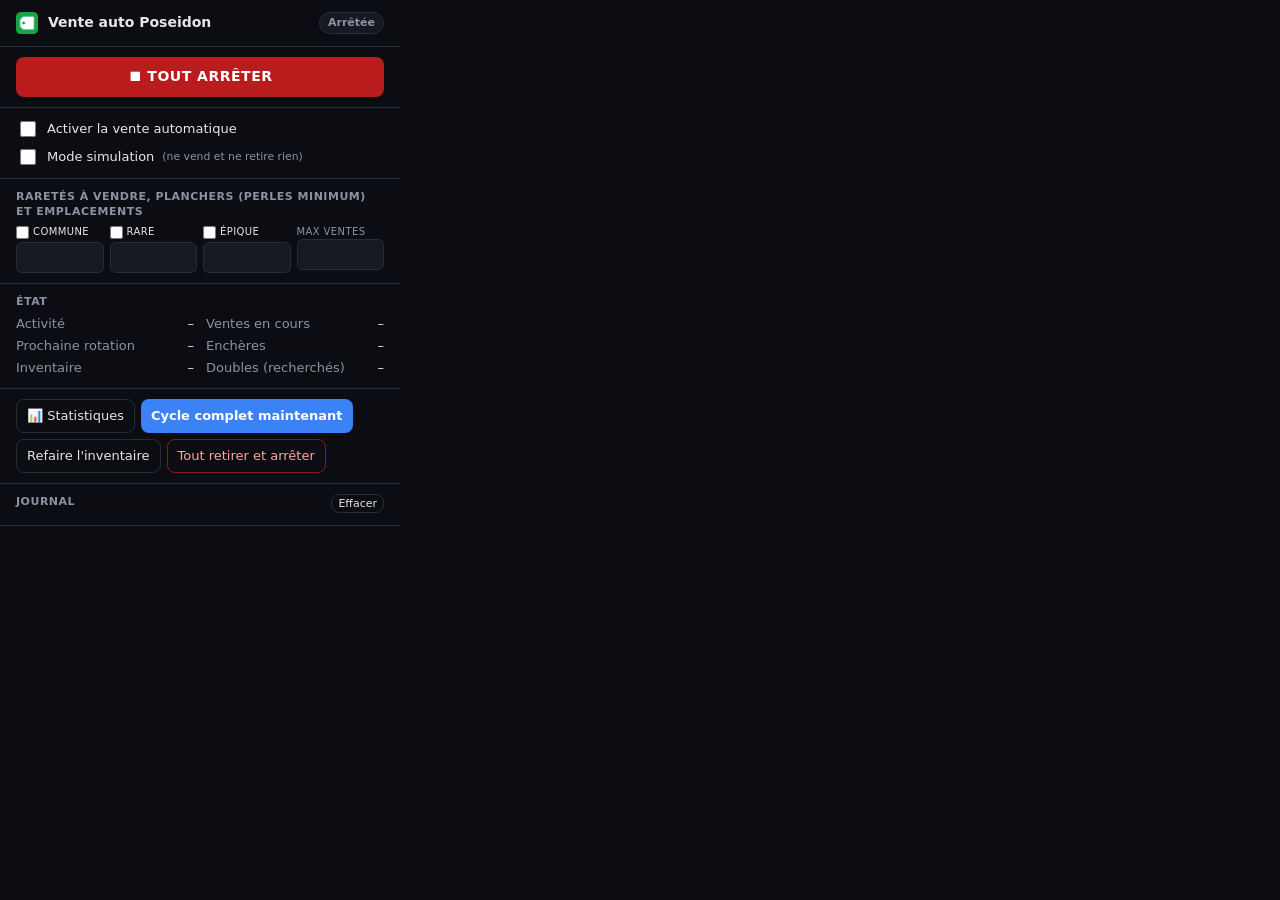
==== poseidon-vente/popup.html @ 22a36b75 "vente" ====
<!doctype html>
<html lang="fr">
<head>
<meta charset="utf-8">
<style>
  :root { --bg:#0b0d12; --panel:#151922; --line:#262c38; --txt:#e5e7eb; --mut:#8b93a3; --acc:#3b82f6; --bad:#ef4444; --ok:#22c55e; --sim:#eab308; }
  * { box-sizing:border-box; }
  body { margin:0; width:400px; background:var(--bg); color:var(--txt); font:13px/1.4 system-ui, "Segoe UI", sans-serif; }
  header { padding:12px 16px; border-bottom:1px solid var(--line); display:flex; align-items:center; gap:10px; }
  header img { width:22px; height:22px; }
  header h1 { font-size:14px; margin:0; font-weight:650; flex:1; }
  .pill { font-size:11px; font-weight:700; padding:2px 8px; border-radius:999px; background:var(--panel); border:1px solid var(--line); }
  .pill.sim { color:var(--sim); border-color:#713f12; }
  .pill.real { color:var(--ok); border-color:#14532d; }
  .pill.off { color:var(--mut); }
  section { padding:10px 16px; border-bottom:1px solid var(--line); }
  h2 { font-size:11px; color:var(--mut); text-transform:uppercase; letter-spacing:.5px; margin:0 0 6px; font-weight:600; }
  .toggles { display:flex; flex-direction:column; gap:6px; }
  .tg { display:flex; align-items:center; gap:8px; cursor:pointer; }
  .tg input { width:16px; height:16px; accent-color:var(--acc); }
  .tg small { color:var(--mut); }
  .grid { display:grid; grid-template-columns:repeat(4,1fr); gap:6px; }
  .grid label { display:block; color:var(--mut); font-size:10px; text-transform:uppercase; letter-spacing:.4px; }
  .grid label.rk { display:flex; align-items:center; gap:4px; cursor:pointer; margin-bottom:3px; color:var(--txt); }
  .grid label.rk input { width:13px; height:13px; margin:0; accent-color:var(--acc); }
  input[type=number]:disabled { opacity:.4; }
  input[type=number] { width:100%; background:var(--panel); border:1px solid var(--line); color:var(--txt); border-radius:6px; padding:5px 6px; font:inherit; }
  .stats { display:grid; grid-template-columns:1fr 1fr; gap:4px 12px; }
  .stats div { display:flex; justify-content:space-between; gap:6px; }
  .stats span:first-child { color:var(--mut); }
  .err { color:var(--bad); margin-top:6px; }
  .idle { color:var(--sim); margin-top:6px; }
  .btns { display:flex; gap:6px; flex-wrap:wrap; }
  button { background:var(--acc); color:white; border:0; border-radius:8px; padding:7px 10px; font:inherit; font-weight:600; cursor:pointer; }
  button.ghost { background:transparent; border:1px solid var(--line); color:var(--txt); font-weight:500; }
  button.danger { background:transparent; border:1px solid #7f1d1d; color:#fca5a5; font-weight:500; }
  button.stop { width:100%; background:#b91c1c; font-size:14px; padding:10px; letter-spacing:.5px; }
  button.stop:disabled { background:var(--panel); color:var(--mut); cursor:default; }
  button:hover { filter:brightness(1.15); }
  table { width:100%; border-collapse:collapse; font-size:12px; }
  td { padding:3px 4px; border-bottom:1px solid var(--line); white-space:nowrap; }
  td.n { white-space:normal; }
  td.r { text-align:right; font-variant-numeric:tabular-nums; }
  .scroll { max-height:190px; overflow:auto; }
  .log div { padding:3px 0; border-bottom:1px solid var(--line); font-size:12px; }
  .log time { color:var(--mut); margin-right:6px; font-variant-numeric:tabular-nums; }
  .k-sold { color:var(--ok); } .k-error { color:var(--bad); } .k-sim { color:var(--sim); } .k-skip { color:var(--mut); }
  .R-N { color:#cbd5e1; } .R-R { color:#60a5fa; } .R-SR { color:#c084fc; }
  .muted { color:var(--mut); }
</style>
</head>
<body>
<header>
  <img src="icons/icon48.png" alt="">
  <h1>Vente auto Poseidon <small id="ver" style="color:var(--mut);font-weight:400"></small></h1>
  <span id="modePill" class="pill off">Arrêtée</span>
</header>

<section>
  <button id="stopAll" class="stop">⏹ TOUT ARRÊTER</button>
</section>

<section class="toggles">
  <label class="tg"><input type="checkbox" id="enabled"> Activer la vente automatique</label>
  <label class="tg"><input type="checkbox" id="dryRun"> Mode simulation <small>(ne vend et ne retire rien)</small></label>
</section>

<section>
  <h2>Raretés à vendre, planchers (Perles minimum) et emplacements</h2>
  <div class="grid">
    <div><label class="rk"><input type="checkbox" id="rN"> Commune</label><input type="number" id="fN" min="1"></div>
    <div><label class="rk"><input type="checkbox" id="rR"> Rare</label><input type="number" id="fR" min="1"></div>
    <div><label class="rk"><input type="checkbox" id="rSR"> Épique</label><input type="number" id="fSR" min="1"></div>
    <div><label>Max ventes</label><input type="number" id="maxSlots" min="1" max="50"></div>
  </div>
</section>

<section>
  <h2>État</h2>
  <div class="stats">
    <div><span>Activité</span><span id="phase">–</span></div>
    <div><span>Ventes en cours</span><span id="open">–</span></div>
    <div><span>Prochaine rotation</span><span id="nextRot">–</span></div>
    <div><span>Enchères</span><span id="auc">–</span></div>
    <div><span>Inventaire</span><span id="scan">–</span></div>
    <div><span>Doubles (recherchés)</span><span id="cards">–</span></div>
  </div>
  <div id="idle" class="idle" hidden></div>
  <div id="err" class="err" hidden></div>
</section>

<section class="btns">
  <button id="stats" class="ghost">📊 Statistiques</button>
  <button id="rotate">Cycle complet maintenant</button>
  <button id="rescan" class="ghost">Refaire l'inventaire</button>
  <button id="withdraw" class="danger">Tout retirer et arrêter</button>
</section>

<section id="planBox" hidden>
  <h2 id="planTitle">Dernière simulation</h2>
  <div class="scroll"><table id="plan"></table></div>
</section>

<section>
  <h2>Journal <button id="clearLog" class="ghost" style="float:right;padding:1px 6px;font-size:11px">Effacer</button></h2>
  <div id="log" class="log scroll"></div>
</section>

<script src="popup.js"></script>
</body>
</html>
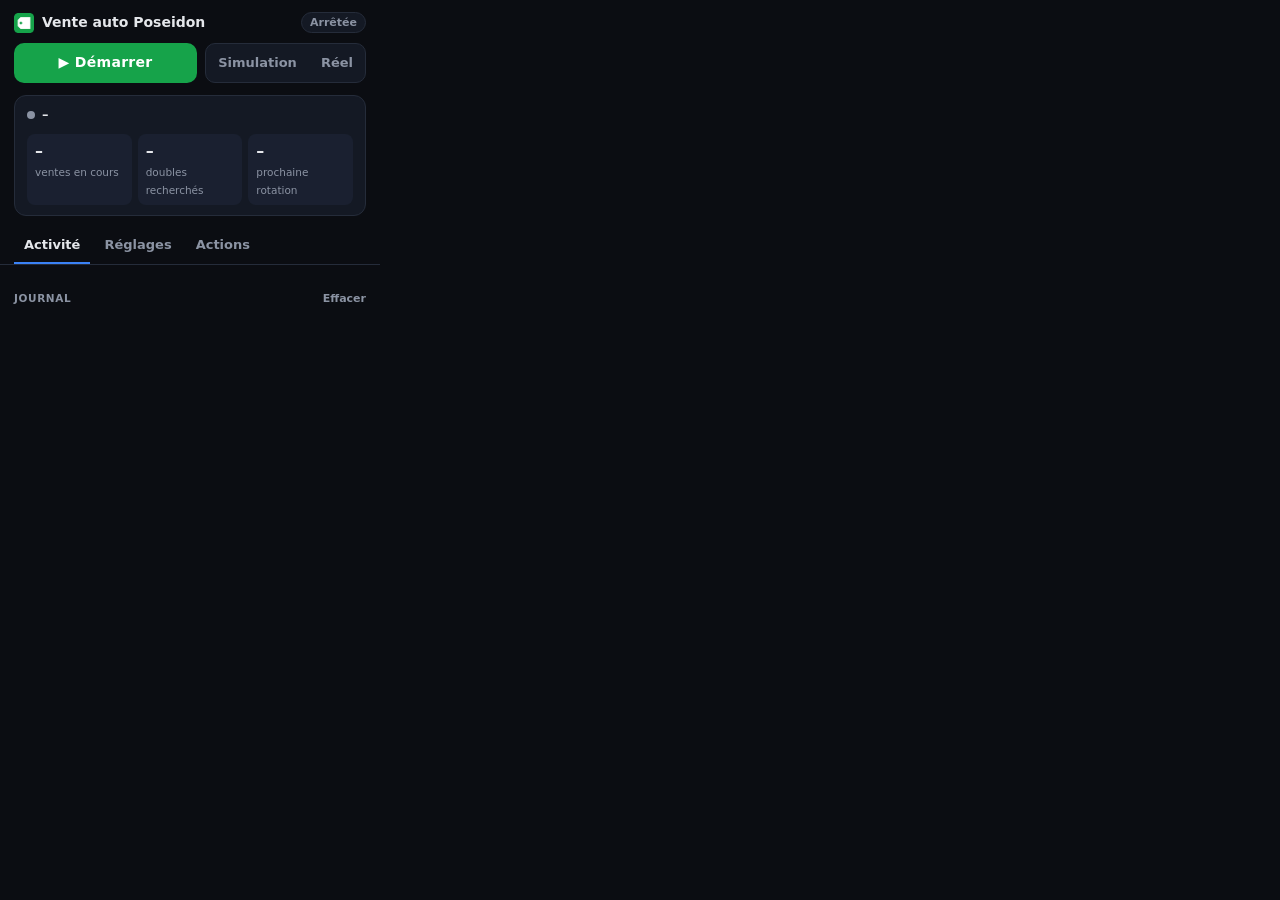
==== commit d0e028ff: "vente" ====
--- a/poseidon-vente/popup.html
+++ b/poseidon-vente/popup.html
@@ -3,107 +3,179 @@
 <head>
 <meta charset="utf-8">
 <style>
-  :root { --bg:#0b0d12; --panel:#151922; --line:#262c38; --txt:#e5e7eb; --mut:#8b93a3; --acc:#3b82f6; --bad:#ef4444; --ok:#22c55e; --sim:#eab308; }
+  :root { --bg:#0b0d12; --panel:#141924; --panel2:#1a2030; --line:#252c3a; --txt:#e5e7eb; --mut:#8b93a3; --acc:#3b82f6; --bad:#ef4444; --ok:#22c55e; --sim:#eab308; }
   * { box-sizing:border-box; }
-  body { margin:0; width:400px; background:var(--bg); color:var(--txt); font:13px/1.4 system-ui, "Segoe UI", sans-serif; }
-  header { padding:12px 16px; border-bottom:1px solid var(--line); display:flex; align-items:center; gap:10px; }
-  header img { width:22px; height:22px; }
-  header h1 { font-size:14px; margin:0; font-weight:650; flex:1; }
-  .pill { font-size:11px; font-weight:700; padding:2px 8px; border-radius:999px; background:var(--panel); border:1px solid var(--line); }
-  .pill.sim { color:var(--sim); border-color:#713f12; }
-  .pill.real { color:var(--ok); border-color:#14532d; }
-  .pill.off { color:var(--mut); }
-  section { padding:10px 16px; border-bottom:1px solid var(--line); }
-  h2 { font-size:11px; color:var(--mut); text-transform:uppercase; letter-spacing:.5px; margin:0 0 6px; font-weight:600; }
-  .toggles { display:flex; flex-direction:column; gap:6px; }
-  .tg { display:flex; align-items:center; gap:8px; cursor:pointer; }
-  .tg input { width:16px; height:16px; accent-color:var(--acc); }
-  .tg small { color:var(--mut); }
-  .grid { display:grid; grid-template-columns:repeat(4,1fr); gap:6px; }
-  .grid label { display:block; color:var(--mut); font-size:10px; text-transform:uppercase; letter-spacing:.4px; }
-  .grid label.rk { display:flex; align-items:center; gap:4px; cursor:pointer; margin-bottom:3px; color:var(--txt); }
-  .grid label.rk input { width:13px; height:13px; margin:0; accent-color:var(--acc); }
-  input[type=number]:disabled { opacity:.4; }
-  input[type=number] { width:100%; background:var(--panel); border:1px solid var(--line); color:var(--txt); border-radius:6px; padding:5px 6px; font:inherit; }
-  .stats { display:grid; grid-template-columns:1fr 1fr; gap:4px 12px; }
-  .stats div { display:flex; justify-content:space-between; gap:6px; }
-  .stats span:first-child { color:var(--mut); }
-  .err { color:var(--bad); margin-top:6px; }
-  .idle { color:var(--sim); margin-top:6px; }
-  .btns { display:flex; gap:6px; flex-wrap:wrap; }
-  button { background:var(--acc); color:white; border:0; border-radius:8px; padding:7px 10px; font:inherit; font-weight:600; cursor:pointer; }
-  button.ghost { background:transparent; border:1px solid var(--line); color:var(--txt); font-weight:500; }
-  button.danger { background:transparent; border:1px solid #7f1d1d; color:#fca5a5; font-weight:500; }
-  button.stop { width:100%; background:#b91c1c; font-size:14px; padding:10px; letter-spacing:.5px; }
-  button.stop:disabled { background:var(--panel); color:var(--mut); cursor:default; }
-  button:hover { filter:brightness(1.15); }
+  body { margin:0; width:380px; background:var(--bg); color:var(--txt); font:13px/1.4 system-ui, "Segoe UI", sans-serif; }
+  button, select, input { font:inherit; }
+  .muted { color:var(--mut); }
+
+  /* en-tête */
+  header { display:flex; align-items:center; gap:8px; padding:12px 14px 10px; }
+  header img { width:20px; height:20px; }
+  header h1 { margin:0; font-size:14px; font-weight:700; flex:1; }
+  header small { color:var(--mut); font-weight:400; margin-left:4px; }
+  .pill { font-size:11px; font-weight:700; padding:2px 8px; border-radius:999px; border:1px solid var(--line); background:var(--panel); }
+  .pill.off { color:var(--mut); } .pill.sim { color:var(--sim); border-color:#713f12; } .pill.real { color:var(--ok); border-color:#14532d; }
+
+  /* commande principale */
+  .control { padding:0 14px 12px; display:grid; grid-template-columns:1fr auto; gap:8px; }
+  .main { border:0; border-radius:10px; padding:10px; font-weight:750; font-size:14px; color:#fff; cursor:pointer; letter-spacing:.3px; }
+  .main.start { background:#16a34a; } .main.stop { background:#b91c1c; }
+  .main:hover { filter:brightness(1.1); }
+  .seg { display:inline-flex; border:1px solid var(--line); border-radius:10px; overflow:hidden; background:var(--panel); }
+  .seg button { border:0; background:transparent; color:var(--mut); padding:0 12px; cursor:pointer; font-weight:550; }
+  .seg button.on.sim { background:#3a2e0b; color:var(--sim); } .seg button.on.real { background:#0f3320; color:var(--ok); }
+
+  /* état en direct */
+  .live { margin:0 14px 12px; background:var(--panel); border:1px solid var(--line); border-radius:12px; padding:10px 12px; }
+  .phase { display:flex; align-items:center; gap:7px; font-weight:600; }
+  .dot { width:8px; height:8px; border-radius:50%; background:var(--mut); flex:none; }
+  .dot.run { background:var(--ok); box-shadow:0 0 0 3px rgba(34,197,94,.18); }
+  .dot.err { background:var(--bad); }
+  .bar { height:4px; background:var(--panel2); border-radius:4px; margin-top:8px; overflow:hidden; }
+  .bar i { display:block; height:100%; background:var(--acc); width:0; transition:width .4s; }
+  .bar-lab { font-size:11px; color:var(--mut); margin-top:3px; }
+  .kpis { display:grid; grid-template-columns:repeat(3,1fr); gap:6px; margin-top:10px; }
+  .kpi { background:var(--panel2); border-radius:8px; padding:6px 8px; }
+  .kpi b { display:block; font-size:16px; font-variant-numeric:tabular-nums; }
+  .kpi span { font-size:10.5px; color:var(--mut); }
+  .msg { margin-top:8px; font-size:12px; border-radius:8px; padding:6px 8px; }
+  .msg.err { background:rgba(239,68,68,.12); color:#fca5a5; }
+  .msg.idle { background:rgba(234,179,8,.10); color:#fde68a; }
+
+  /* onglets */
+  .tabs { display:flex; border-bottom:1px solid var(--line); padding:0 14px; gap:4px; }
+  .tabs button { background:none; border:0; color:var(--mut); padding:8px 10px; cursor:pointer; border-bottom:2px solid transparent; font-weight:550; }
+  .tabs button.on { color:var(--txt); border-bottom-color:var(--acc); }
+  .pane { padding:12px 14px 14px; }
+  .pane[hidden] { display:none; }
+  h3 { margin:0 0 6px; font-size:10.5px; text-transform:uppercase; letter-spacing:.6px; color:var(--mut); font-weight:650; display:flex; align-items:center; }
+  h3 .sp { flex:1; }
+  .block + .block { margin-top:14px; }
+
+  /* activité */
+  .scroll { max-height:170px; overflow:auto; }
   table { width:100%; border-collapse:collapse; font-size:12px; }
   td { padding:3px 4px; border-bottom:1px solid var(--line); white-space:nowrap; }
-  td.n { white-space:normal; }
-  td.r { text-align:right; font-variant-numeric:tabular-nums; }
-  .scroll { max-height:190px; overflow:auto; }
-  .log div { padding:3px 0; border-bottom:1px solid var(--line); font-size:12px; }
+  td.n { white-space:normal; } td.r { text-align:right; font-variant-numeric:tabular-nums; }
+  .log div { padding:4px 0; border-bottom:1px solid var(--line); font-size:12px; }
   .log time { color:var(--mut); margin-right:6px; font-variant-numeric:tabular-nums; }
-  .k-sold { color:var(--ok); } .k-error { color:var(--bad); } .k-sim { color:var(--sim); } .k-skip { color:var(--mut); }
+  .k-sold { color:var(--ok); } .k-error { color:#fca5a5; } .k-sim { color:var(--sim); } .k-skip { color:var(--mut); }
   .R-N { color:#cbd5e1; } .R-R { color:#60a5fa; } .R-SR { color:#c084fc; }
-  .muted { color:var(--mut); }
+  .link { background:none; border:0; color:var(--mut); cursor:pointer; font-size:11px; padding:0; }
+  .link:hover { color:var(--txt); }
+
+  /* réglages */
+  .rar { display:grid; grid-template-columns:auto 1fr auto; align-items:center; gap:6px 10px; }
+  .rar label { display:flex; align-items:center; gap:7px; cursor:pointer; }
+  .rar input[type=checkbox] { width:15px; height:15px; margin:0; accent-color:var(--acc); }
+  .rar .hint { font-size:11px; color:var(--mut); }
+  .num { display:flex; align-items:center; gap:4px; }
+  .num input { width:62px; text-align:right; }
+  input[type=number], select { background:var(--panel); border:1px solid var(--line); color:var(--txt); border-radius:7px; padding:5px 7px; }
+  input:disabled { opacity:.4; }
+  .row { display:flex; align-items:center; justify-content:space-between; gap:10px; }
+  .row + .row { margin-top:8px; }
+  select { width:100%; }
+  .est { font-size:11px; color:var(--mut); margin-top:6px; }
+
+  /* actions */
+  .acts { display:grid; gap:8px; }
+  .act { display:flex; align-items:center; gap:10px; width:100%; text-align:left; background:var(--panel); border:1px solid var(--line); color:var(--txt); border-radius:10px; padding:9px 11px; cursor:pointer; }
+  .act:hover { background:var(--panel2); }
+  .act .ic { font-size:16px; width:20px; text-align:center; }
+  .act b { display:block; font-weight:600; }
+  .act span { font-size:11.5px; color:var(--mut); }
+  .act.danger { border-color:#5b1a1a; }
+  .act.danger b { color:#fca5a5; }
+  .act.armed { background:#3b1111; }
 </style>
 </head>
 <body>
 <header>
   <img src="icons/icon48.png" alt="">
-  <h1>Vente auto Poseidon <small id="ver" style="color:var(--mut);font-weight:400"></small></h1>
+  <h1>Vente auto Poseidon<small id="ver"></small></h1>
   <span id="modePill" class="pill off">Arrêtée</span>
 </header>
 
-<section>
-  <button id="stopAll" class="stop">⏹ TOUT ARRÊTER</button>
-</section>
+<div class="control">
+  <button id="mainBtn" class="main start">▶ Démarrer</button>
+  <div class="seg" role="radiogroup" aria-label="Mode">
+    <button id="mSim" class="sim" title="Ne vend et ne retire rien : montre seulement ce qui serait fait">Simulation</button>
+    <button id="mReal" class="real" title="Vend et retire pour de vrai">Réel</button>
+  </div>
+</div>
 
-<section class="toggles">
-  <label class="tg"><input type="checkbox" id="enabled"> Activer la vente automatique</label>
-  <label class="tg"><input type="checkbox" id="dryRun"> Mode simulation <small>(ne vend et ne retire rien)</small></label>
-</section>
+<div class="live">
+  <div class="phase"><span id="dot" class="dot"></span><span id="phase">–</span></div>
+  <div id="progress" hidden><div class="bar"><i id="barFill"></i></div><div class="bar-lab" id="barLab"></div></div>
+  <div class="kpis">
+    <div class="kpi"><b id="open">–</b><span>ventes en cours</span></div>
+    <div class="kpi"><b id="wanted">–</b><span id="wantedLab">doubles recherchés</span></div>
+    <div class="kpi"><b id="nextRot">–</b><span>prochaine rotation</span></div>
+  </div>
+  <div id="err" class="msg err" hidden></div>
+  <div id="idle" class="msg idle" hidden></div>
+</div>
 
-<section>
-  <h2>Raretés à vendre, planchers (Perles minimum) et emplacements</h2>
-  <div class="grid">
-    <div><label class="rk"><input type="checkbox" id="rN"> Commune</label><input type="number" id="fN" min="1"></div>
-    <div><label class="rk"><input type="checkbox" id="rR"> Rare</label><input type="number" id="fR" min="1"></div>
-    <div><label class="rk"><input type="checkbox" id="rSR"> Épique</label><input type="number" id="fSR" min="1"></div>
-    <div><label>Max ventes</label><input type="number" id="maxSlots" min="1" max="50"></div>
+<nav class="tabs">
+  <button data-t="activity" class="on">Activité</button>
+  <button data-t="settings">Réglages</button>
+  <button data-t="actions">Actions</button>
+</nav>
+
+<!-- ACTIVITÉ -->
+<section class="pane" id="p-activity">
+  <div class="block" id="planBox" hidden>
+    <h3 id="planTitle">Dernière simulation</h3>
+    <div class="scroll"><table id="plan"></table></div>
+  </div>
+  <div class="block">
+    <h3>Journal <span class="sp"></span><button id="clearLog" class="link">Effacer</button></h3>
+    <div id="log" class="log scroll"></div>
   </div>
 </section>
 
-<section>
-  <h2>État</h2>
-  <div class="stats">
-    <div><span>Activité</span><span id="phase">–</span></div>
-    <div><span>Ventes en cours</span><span id="open">–</span></div>
-    <div><span>Prochaine rotation</span><span id="nextRot">–</span></div>
-    <div><span>Enchères</span><span id="auc">–</span></div>
-    <div><span>Inventaire</span><span id="scan">–</span></div>
-    <div><span>Doubles (recherchés)</span><span id="cards">–</span></div>
+<!-- RÉGLAGES -->
+<section class="pane" id="p-settings" hidden>
+  <div class="block">
+    <h3>Raretés à vendre et prix plancher</h3>
+    <div class="rar">
+      <label><input type="checkbox" id="rN"> <span class="R-N">Commune</span></label><span class="hint"></span>
+      <div class="num"><input type="number" id="fN" min="1"> P</div>
+      <label><input type="checkbox" id="rR"> <span class="R-R">Rare</span></label><span class="hint"></span>
+      <div class="num"><input type="number" id="fR" min="1"> P</div>
+      <label><input type="checkbox" id="rSR"> <span class="R-SR">Épique</span></label><span class="hint">en dernier</span>
+      <div class="num"><input type="number" id="fSR" min="1"> P</div>
+    </div>
   </div>
-  <div id="idle" class="idle" hidden></div>
-  <div id="err" class="err" hidden></div>
+  <div class="block">
+    <h3>Emplacements</h3>
+    <div class="row"><span>Ventes en même temps (max)</span><div class="num"><input type="number" id="maxSlots" min="1" max="50"></div></div>
+  </div>
+  <div class="block">
+    <h3>Vitesse</h3>
+    <div class="row" style="display:block">
+      <select id="readDelay" aria-label="Vitesse des lectures">
+        <option value="3000">Lectures : Prudent (1 toutes les 3 s)</option>
+        <option value="1200">Lectures : Normal (1 toutes les 1,2 s)</option>
+        <option value="600">Lectures : Rapide (1 toutes les 0,6 s)</option>
+        <option value="300">Lectures : Très rapide (1 toutes les 0,3 s)</option>
+      </select>
+    </div>
+    <div class="row"><span>Ventes + retraits max / 30 s</span><div class="num"><input type="number" id="writeMax" min="1" max="29"></div></div>
+    <div class="est" id="estimate"></div>
+  </div>
 </section>
 
-<section class="btns">
-  <button id="stats" class="ghost">📊 Statistiques</button>
-  <button id="rotate">Cycle complet maintenant</button>
-  <button id="rescan" class="ghost">Refaire l'inventaire</button>
-  <button id="withdraw" class="danger">Tout retirer et arrêter</button>
-</section>
-
-<section id="planBox" hidden>
-  <h2 id="planTitle">Dernière simulation</h2>
-  <div class="scroll"><table id="plan"></table></div>
-</section>
-
-<section>
-  <h2>Journal <button id="clearLog" class="ghost" style="float:right;padding:1px 6px;font-size:11px">Effacer</button></h2>
-  <div id="log" class="log scroll"></div>
+<!-- ACTIONS -->
+<section class="pane" id="p-actions" hidden>
+  <div class="acts">
+    <button class="act" id="stats"><span class="ic">📊</span><div><b>Statistiques</b><span>Argent rapporté, collection, historique</span></div></button>
+    <button class="act" id="rotate"><span class="ic">🔄</span><div><b>Cycle complet maintenant</b><span>Retire tout puis remet en vente</span></div></button>
+    <button class="act" id="rescan"><span class="ic">🗂️</span><div><b>Refaire l'inventaire</b><span>Relit toute la collection</span></div></button>
+    <button class="act danger" id="withdraw"><span class="ic">⛔</span><div><b id="withdrawLab">Tout retirer et arrêter</b><span>Retire toutes les ventes à prix fixe (2 clics)</span></div></button>
+  </div>
 </section>
 
 <script src="popup.js"></script>
